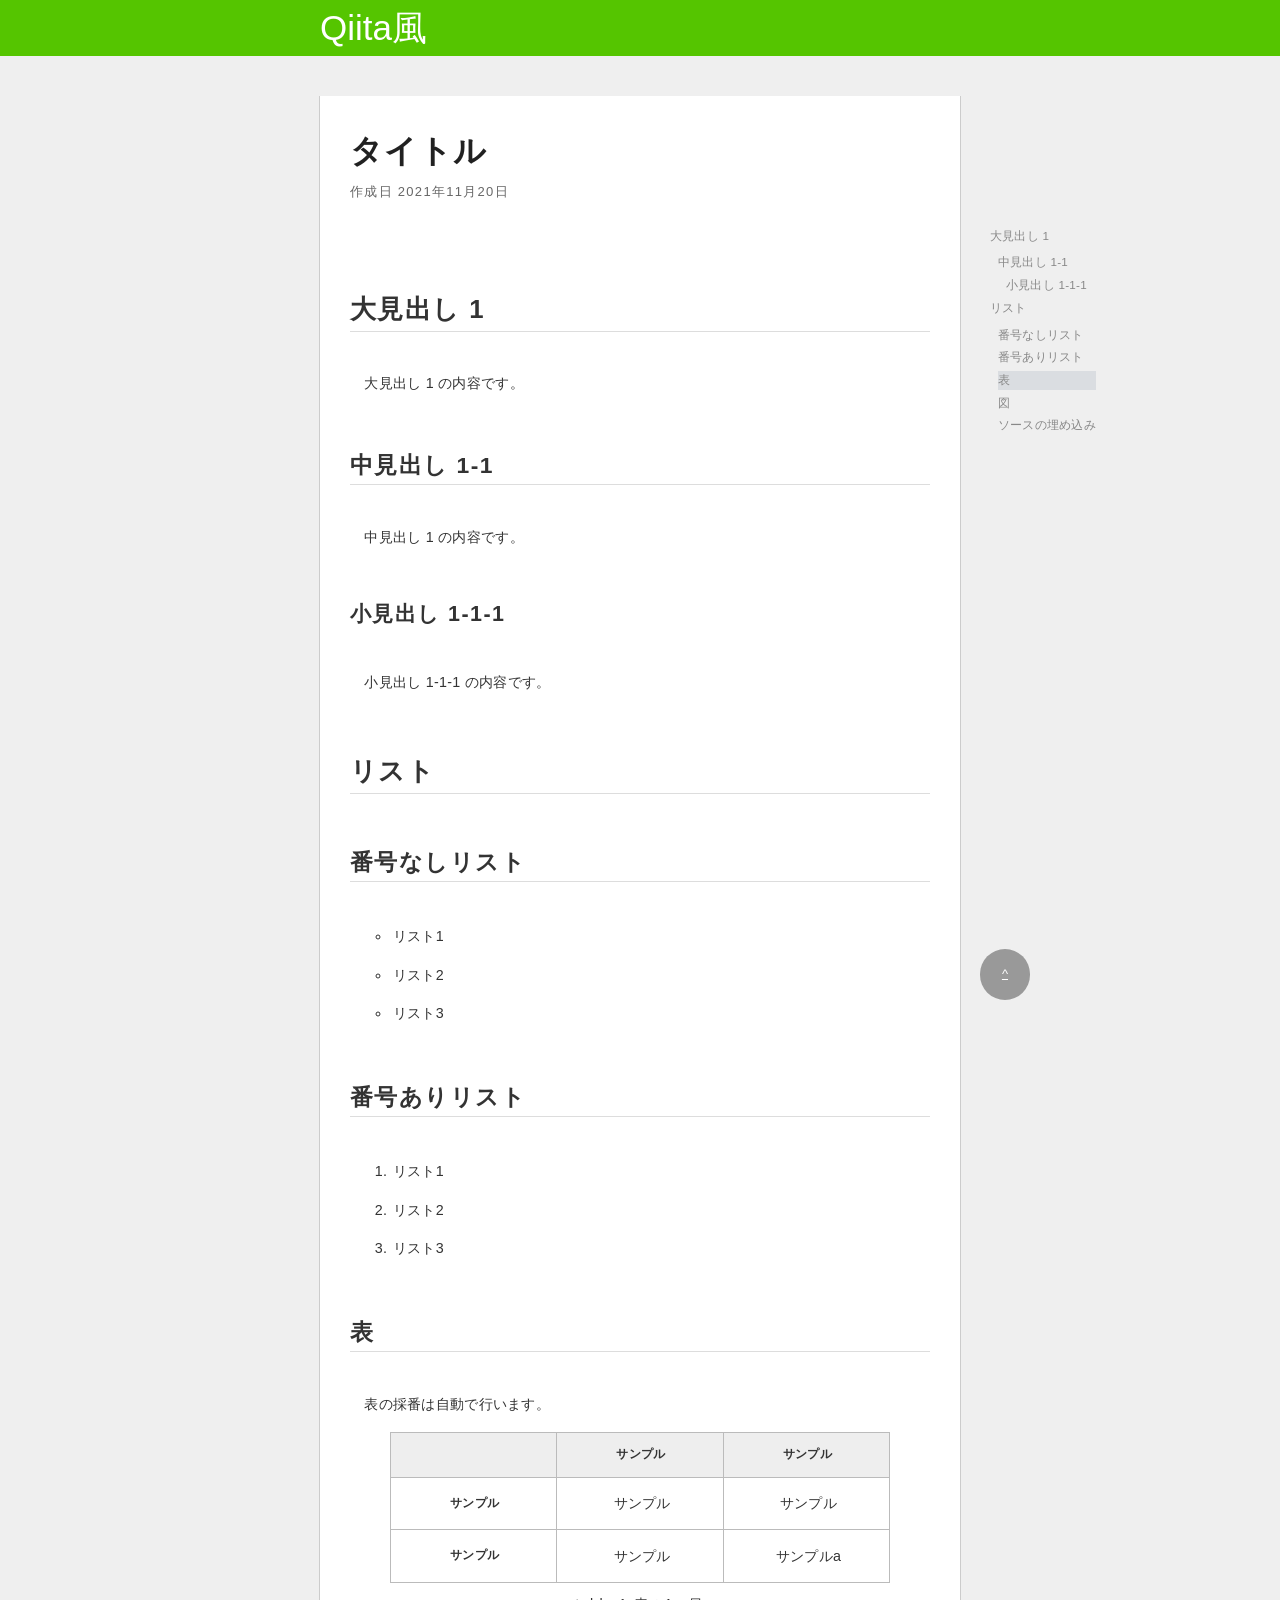
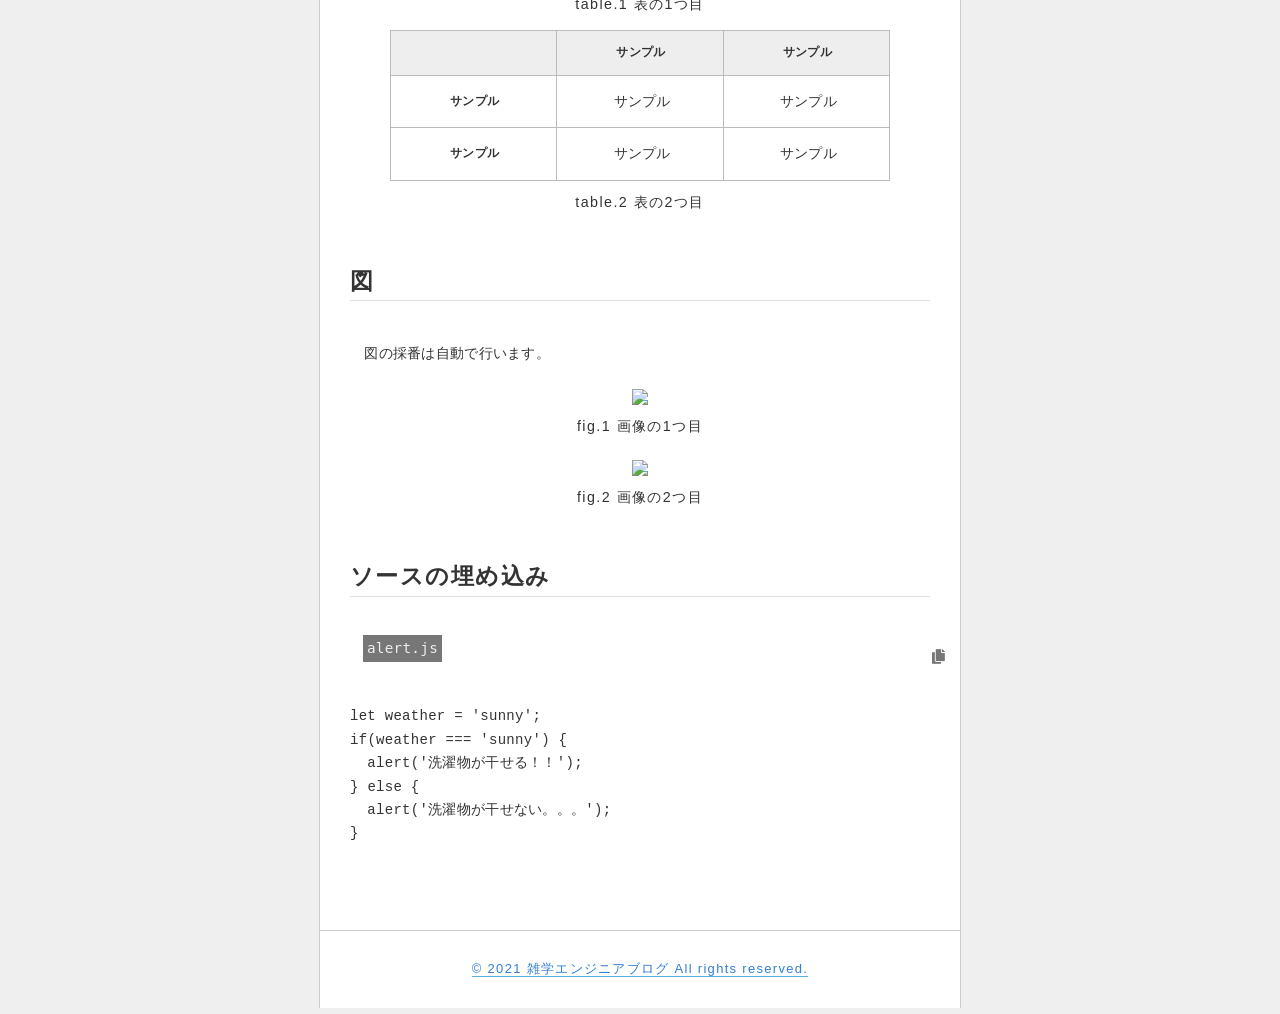
==== index.html @ b84d5089 "1" ====
<!DOCTYPE html>
<html>
  <head>
    <meta charset="UTF-8" />
    <meta http-equiv="X-UA-Compatible" content="IE=edge" />
    <meta name="viewport" content="width=device-width, initial-scale=1.0, maximum-scale=1.0, minimum-scale=1.0">
    <title>Qiita風</title>
    <meta name="robots" content="INDEX,FOLLOW" />
    <link href="css/style.css" rel="stylesheet" />

    <!-- サイドメニュー関連 -->
    <script type="text/javascript" src="js/index.js"></script>
    <!-- コード埋め込み -->
    <script src="https://cdn.rawgit.com/google/code-prettify/master/loader/run_prettify.js?skin=desert"></script>
    <!-- webフォント -->
    <link href="https://fonts.googleapis.com/css?family=Amatic+SC:700" rel="stylesheet" />
    <!-- Font Awesome -->
    <link rel="stylesheet" href="https://use.fontawesome.com/releases/v5.1.0/css/all.css" integrity="sha384-lKuwvrZot6UHsBSfcMvOkWwlCMgc0TaWr+30HWe3a4ltaBwTZhyTEggF5tJv8tbt" crossorigin="anonymous" />

    <style></style>
  </head>

  <body>
    <div id="header"><a href="#" id="title">Qiita風</a></div>
    <div id="out">
      <div id="head">
        <h1>タイトル</h1>
        <h2>作成日 2021年11月20日</h2>
      </div>

      <div id="main" class="entry-content">

        <h3>大見出し 1</h3>
        <p>　大見出し 1 の内容です。</p>

        <h4>中見出し 1-1</h4>
        <p>　中見出し 1 の内容です。</p>

        <h5>小見出し 1-1-1</h5>
        <p>　小見出し 1-1-1 の内容です。</p>
        
        <h3>リスト</h3>
        <h4>番号なしリスト</h4>
        <ul>
          <li>リスト1</li>
          <li>リスト2</li>
          <li>リスト3</li>
        </ul>
        <h4>番号ありリスト</h4>
        <ol>
          <li>リスト1</li>
          <li>リスト2</li>
          <li>リスト3</li>
        </ol>

        <h4>表</h4>
        <p>　表の採番は自動で行います。</p>
        <figure class="table">
          <table>
            <thead>
              <tr>
                <td></td>
                <th scope="col">サンプル</th>
                <th scope="col">サンプル</th>
              </tr>
            </thead>
            <tbody>
              <tr>
                <th>サンプル</th>
                <td>サンプル</td>
                <td>サンプル</td>
              </tr>
              <tr>
                <th>サンプル</th>
                <td>サンプル</td>
                <td>サンプルa</td>
              </tr>
            </tbody>
          </table>
          <figcaption class="table-cap">表の1つ目</figcaption>
        </figure>

        <figure class="table">
          <table>
            <thead>
              <tr>
                <td></td>
                <th scope="col">サンプル</th>
                <th scope="col">サンプル</th>
              </tr>
            </thead>
            <tbody>
              <tr>
                <th>サンプル</th>
                <td>サンプル</td>
                <td>サンプル</td>
              </tr>
              <tr>
                <th>サンプル</th>
                <td>サンプル</td>
                <td>サンプル</td>
              </tr>
            </tbody>
          </table>
          <figcaption class="table-cap">表の2つ目</figcaption>
        </figure>

        <h4>図</h4>
        <p>　図の採番は自動で行います。</p>
        <figure class="fig">
          <a href="https://zatsugaku-engineer.com/wp-content/uploads/2021/11/Like-Qiita1.png"><img src="https://zatsugaku-engineer.com/wp-content/uploads/2021/11/Like-Qiita1.png" width="50%" /></a>
          <figcaption class="fig-cap">画像の1つ目</figcaption>
        </figure>
        <figure class="fig">
          <a href="https://zatsugaku-engineer.com/wp-content/uploads/2021/11/Like-Qiit2.png"><img src="https://zatsugaku-engineer.com/wp-content/uploads/2021/11/Like-Qiit2.png" width="50%" /></a>
          <figcaption class="fig-cap">画像の2つ目</figcaption>
        </figure>

        <h4>ソースの埋め込み</h4>
        <pre class="prettyprint lang-js">
            <div class="sorcefile">alert.js</div>
            <i class="fas fa-copy"></i>
          <code>
let weather = 'sunny';
if(weather === 'sunny') {
  alert('洗濯物が干せる！！');
} else {
  alert('洗濯物が干せない。。。');
}
          </code>
        </pre>
      </div>
      <!-- main -->

      <div id="footer">
        <a href="https://zatsugaku-engineer.com/">© 2021 雑学エンジニアブログ All rights reserved.</a>
      </div>
      <!-- footer -->
    </div>
    <!-- out -->

    <div id="side-menu">
      <div id="sticky-navigator"></div>
    </div>
    <!-- side-menu -->

    <!-- コードのコピー用のjavascript読み込み -->
    <script type="text/javascript" src="js/CodeCopy.js"></script>
  </body>
</html>
---- css/style.css ----
/***** 変数定義*******************************************/
  :root {
    --out-width: 95%; /*メインの幅*/
    --side-menu-top: 201px; /*サイドメニューのTopの位置*/
    --main-padding: 30px; /*メイン記事の内側の空白の幅*/
  }

  @media screen and (min-width:960px) {
    /*　画面サイズが960pxからはここを読み込む　*/
    :root {
      --out-width: 50%; /*メインの幅*/
      --side-menu-top: 201px; /*サイドメニューのTopの位置*/
      --main-padding: 30px; /*メイン記事の内側の空白の幅*/
   }
  }

  /***** default styles*******************************************/
  
  body {
    font-size: 13px;
    *font-size: small;
    /* IE7 */
    *font: x-small;
    /* IE6 */
  }
  
  * {
    line-height: 1.6;
    font-size: 100%;
  }
  
  /***** text styles*******************************************/
  
  html {
    padding: 0;
    margin: 0;
  }
  
  body {
    text-align: center;
    color: #333333;
    margin: 0 auto;
    background-color: #efefef;
    padding: 0;
    font-family: "Hiragino Kaku Gothic Pro", "ヒラギノ角ゴ Pro W3", "メイリオ", Meiryo, "ＭＳ Ｐゴシック", sans-serif;
  }
  
  p {
    line-height: 1.9;
    text-align: justify;
    text-justify: distribute;
  }
  
  p,
  ul,
  ol,
  dl,
  table,
  pre {
    font-size: 100%;
    letter-spacing: 0.02em;
  }
  
  img {
    border: 0;
    vertical-align: bottom;
  }
  
  /***** Link styles*******************************************/
  
  #out a {
    text-decoration: none;
  }
  
  #out a:link {
    color: #337ed2;
    border-bottom: 1px solid #56aee1;
  }
  
  #out a:visited {
    color: #56aee1;
    border-bottom: 1px solid #56aee1;
  }
  
  #out a:hover {
    color: #337ed2;
    border-bottom: 1px solid #337ed2;
  }
  
  /***** layout styles*******************************************/

  #out {
    margin: 0 auto 10px auto;
    text-align: left;
    width: var(--out-width);
    border-right: 1px solid #cccccc;
    border-left: 1px solid #cccccc;
    background-color: #ffffff;
  }
  
  #head {
    letter-spacing: 0.1em;
    text-align: left;
    margin: 40px auto 20px auto;
    padding: var(--main-padding);
  }
  
  #menu {
    text-align: right;
    font-size: 87%;
    color: #cccccc;
  }
  
  h1 {
    color: rgba(0,0,0,0.87);
    font-size: 32px;
    font-weight: bold;
    margin: 0 0 5px 0;
    padding: 0;
  }
  
  h2 {
    font-size: 100%;
    font-weight: normal;
    margin: 0;
    padding: 0;
    color: rgba(0,0,0,0.6);
  }
  
  h3 {
    color: #333333;
    font-size: 1.8em;
    border-bottom: 1px solid #ddd;
    padding-bottom: 0.1em;
    font-weight: bold;
    line-height: 1.5;
    font-feature-settings: "palt";
    margin-top: 2.2em;
    margin-bottom: 2.4rem;
    cursor: pointer;
  }
  
  h4 {
    color: #333333;
    font-size: 1.6em;
    border-bottom: 1px solid #ddd;
    padding-bottom: 0.1em;
    font-weight: bold;
    line-height: 1.5;
    font-feature-settings: "palt";
    margin-top: 2.2em;
    margin-bottom: 2.4rem;
    cursor: pointer;
  }

  h5 {
    color: #333333;
    font-size: 1.5em;
    font-weight: bold;
    line-height: 1.5;
    font-feature-settings: "palt";
    margin-top: 2.2em;
    margin-bottom: 2.4rem;
    cursor: pointer;
  }
  
  #main {
    letter-spacing: 0.1em;
    font-size: 110%;
    margin: var(--main-padding);
    line-height: 1.9;
  }
  
  #main ul {
    margin: 0 5px 5px 0;
    padding: 0px 0px 0px 20px;
    list-style: circle;
  }
  
  #main ol {
    margin: 0 5px 5px 0;
    padding: 0px 0px 0px 20px;
  }
  
  #main li {
    margin: 0.5em 0 0.5em 1.5em;
    letter-spacing: 0.02em;
    padding: 0.3em 0 0.3em 0.1em;
  }
  
  #footer {
    margin: 3em 0 0 0;
    padding: 2em 0;
    border-top: 1px solid #cccccc;
    line-height: 1.9;
    text-align: center;
    letter-spacing: 0.1em;
  }
  
  .copyright {
    font-size: 75%;
    margin: 0 15px 0 0;
    padding: 5px 0 10px 0;
    text-align: right;
    color: #888888;
    letter-spacing: 0.1em;
  }
  
  .copyright a:link,
  a:visited,
  a:hover {
    color: #888888;
    border-bottom: none;
    text-decoration: none;
  }
  
  /* 表 */
  table {
    border-collapse: collapse;
    margin: 0 auto;
    padding: 0;
    width: 100%;
    table-layout: fixed;
  }
  
  table tr {
    background-color: #fff;
    border: 1px solid #bbb;
    padding: 0.35em;
  }
  
  table th,
  table td {
    padding: 1em 10px 1em 1em;
    border-right: 1px solid #bbb;
    text-align: center;
  }
  
  table th {
    font-size: 0.85em;
  }
  
  table thead tr {
    background-color: #eee;
  }
  
  /* 表と図の自動採番 */
  figure.fig {
    counter-increment: fig-no;
    width: auto;
    text-align: center;
  }
  
  figure.table {
    counter-increment: table-no;
    width: auto;
  }
  
  figcaption {
    margin-top: 10px;
    text-align: center;
  }
  
  figcaption.fig-cap::before {
    content: "fig." counter(fig-no) " ";
  }
  
  figcaption.table-cap::before {
    content: "table." counter(table-no) " ";
  }
  
  /* コード埋め込み */
  pre {
    width: 100%;
    margin: 1em calc(-1 * var(--main-padding));
    padding: 0 var(--main-padding);
    position: relative;
    font-family: Menlo, Consolas, "DejaVu Sans Mono", monospace;
    overflow-x:auto; /*目次がオーバーフローした場合、スクロールバーを出す*/
  }
  
  code {
    font-size: 14px;
    line-height: 1.4;
    width: 100%;
  }
  
  .sorcefile {
    position: absolute;
    top: 0;
    left: 3em;
    color: #eee;
    display: inline-block;
    background-color: #777;
    padding: 2px 4px;
  }
  
  i {
    cursor: pointer;
    position: absolute;
    top: 1em;
    right: 1em;
  }
  
  i::after {
    content: attr(data-content);
    color: #fff;
  }
  
  /* サイドメニュー関連 */
  #side-menu {
    text-align: left;
    position: fixed;
    top: var(--side-menu-top);  /*縦位置の指定、高さを調整できるように変数で指定している。*/
    left: calc(100vw / 2 + var(--out-width) / 2 + 20px);  /*横位置の指定、メイン記事の幅の変更に追従。*/
  }

  #side-menu a:link,
  #side-menu a:visited {
    color: #888;
    text-decoration: none;
  }
  #side-menu a:hover {
    text-decoration: underline;
    opacity: 0.8;
    transition: background-color 0.2s ease-in-out, border-color 0.2s ease-in-out, color 0.2s ease-in-out, opacity 0.2s ease-in-out;
  }
  #side-menu a:active {
    color: #999;
    border: none;
  }
  
  #sticky-navigator {
    line-height: 1.6;
    color: #555;
    font-size: 0.9em;
    margin-bottom: 48px;
    padding: 10px;
    height: calc(100vh - var(--side-menu-top) - 150px); /*目次の高さ*/
    overflow-y:auto; /*目次がオーバーフローした場合、スクロールバーを出す*/
  }
  #sticky-navigator ul {
    padding: 0px;
  }
  #sticky-navigator ul li:first-child {
    border-top: none;
    padding-top: 8px;
  }
  #sticky-navigator ul li {
    list-style: none;
    line-height: 1.4;
  }
  #sticky-navigator ul li.nav-h3 {
    padding-top: 4px;
    padding-bottom: 4px;
  }
  #sticky-navigator ul li.nav-h4 {
    margin-top: 4px;
    margin-left: 8px;
  }

  #sticky-navigator ul li.nav-h5 {
    margin-top: 4px;
    margin-left: 16px;
  }

  #sticky-navigator ul li.current {
    background-color: #dadde1;
  }
  
  /* トップに戻る関連 */
  #page-top {
    position: fixed;
    bottom: 32px;
    left: calc(100vw / 2 + var(--out-width) / 2 + 20px);
    z-index: 100;
    transition: top 0.5s, bottom 0.5s;
  }
  #page-top a {
    background: #999;
    color: #fff;
    width: 50px;
    padding: 15px 0;
    text-align: center;
    display: block;
    border-radius: 25px;
  }
  #page-top.hide {
    bottom: -100px;
  }
  
  /*ヘッダー*/
  #header {
    width: 100%;
    background-color: #55c500;
  }
  
  #title {
    display: block;
    width: 100%;
    width: var(--out-width);
    margin: 0 auto 0 auto;
    text-align: left;
    color: #fff;
    font-size: 35px;
    text-decoration: none;
  }

  /* コピーボタン */
  .fa-copy {
    color:#777;
  }
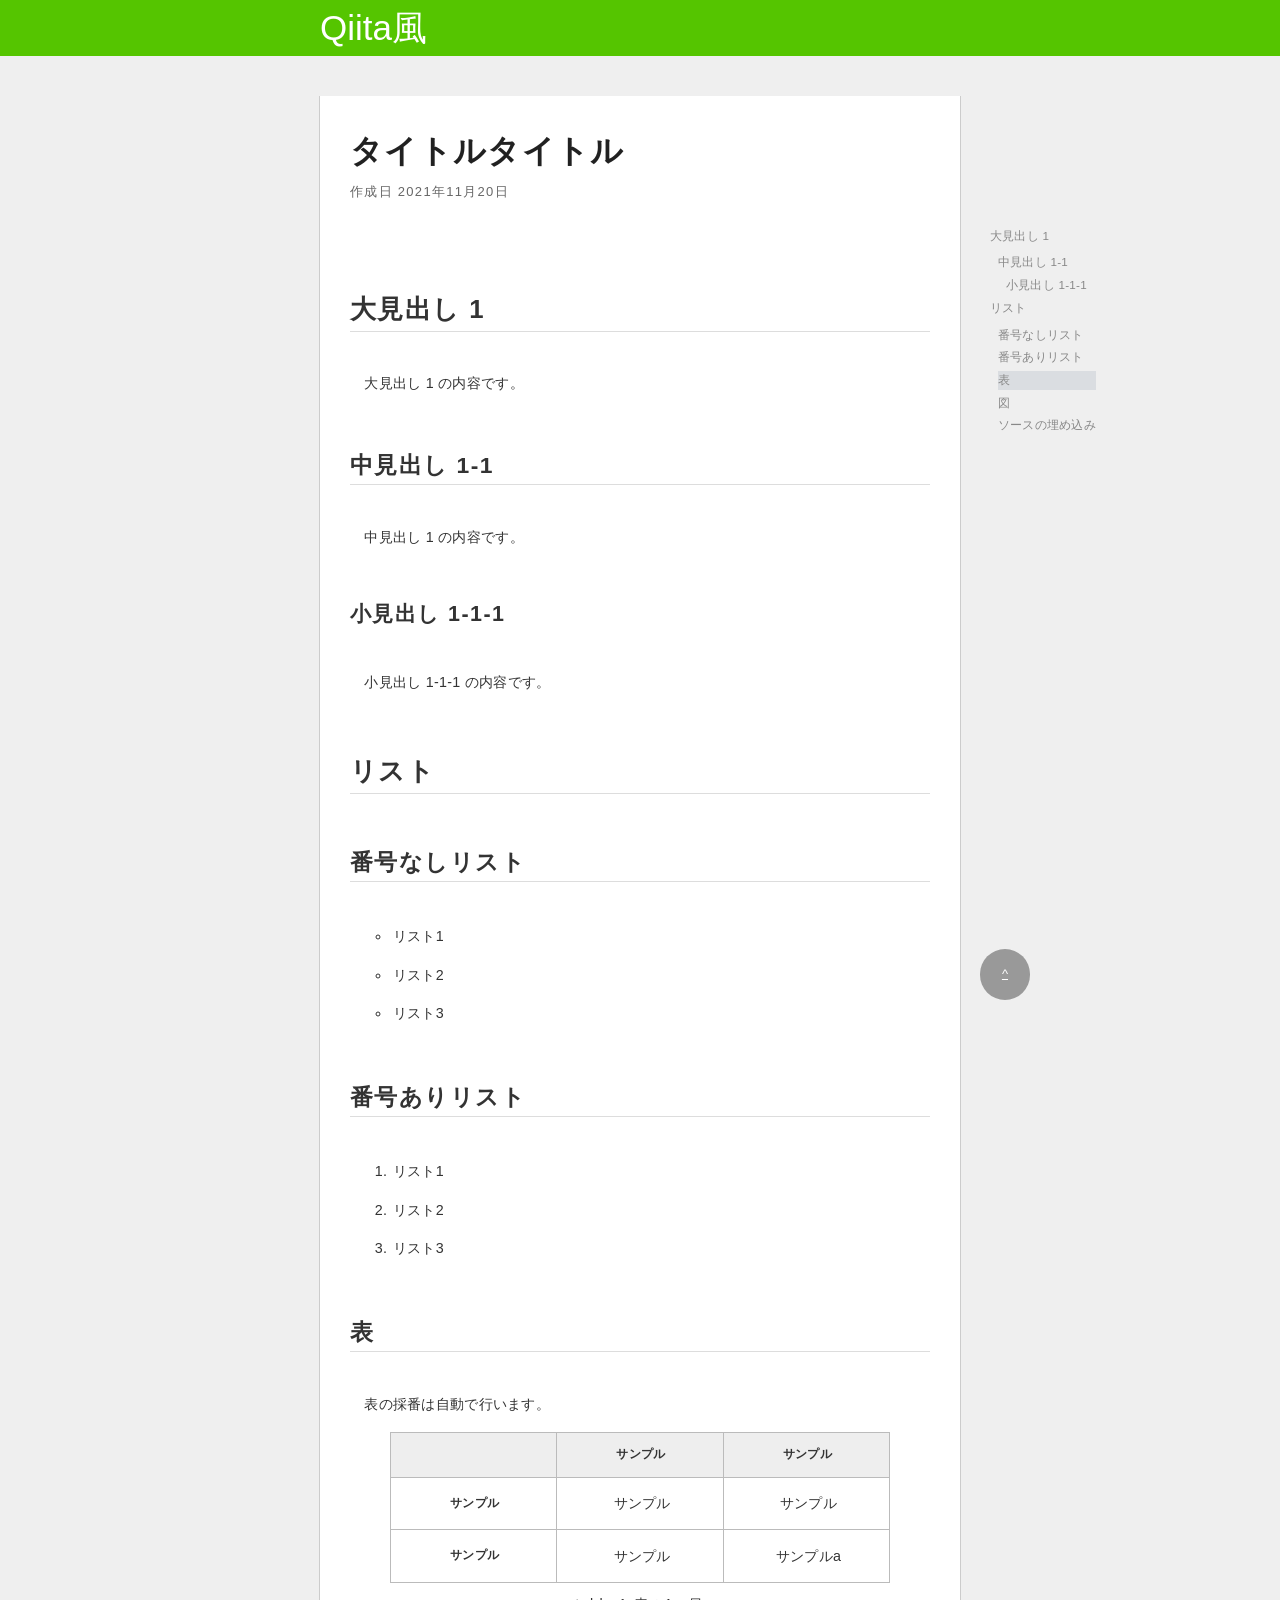
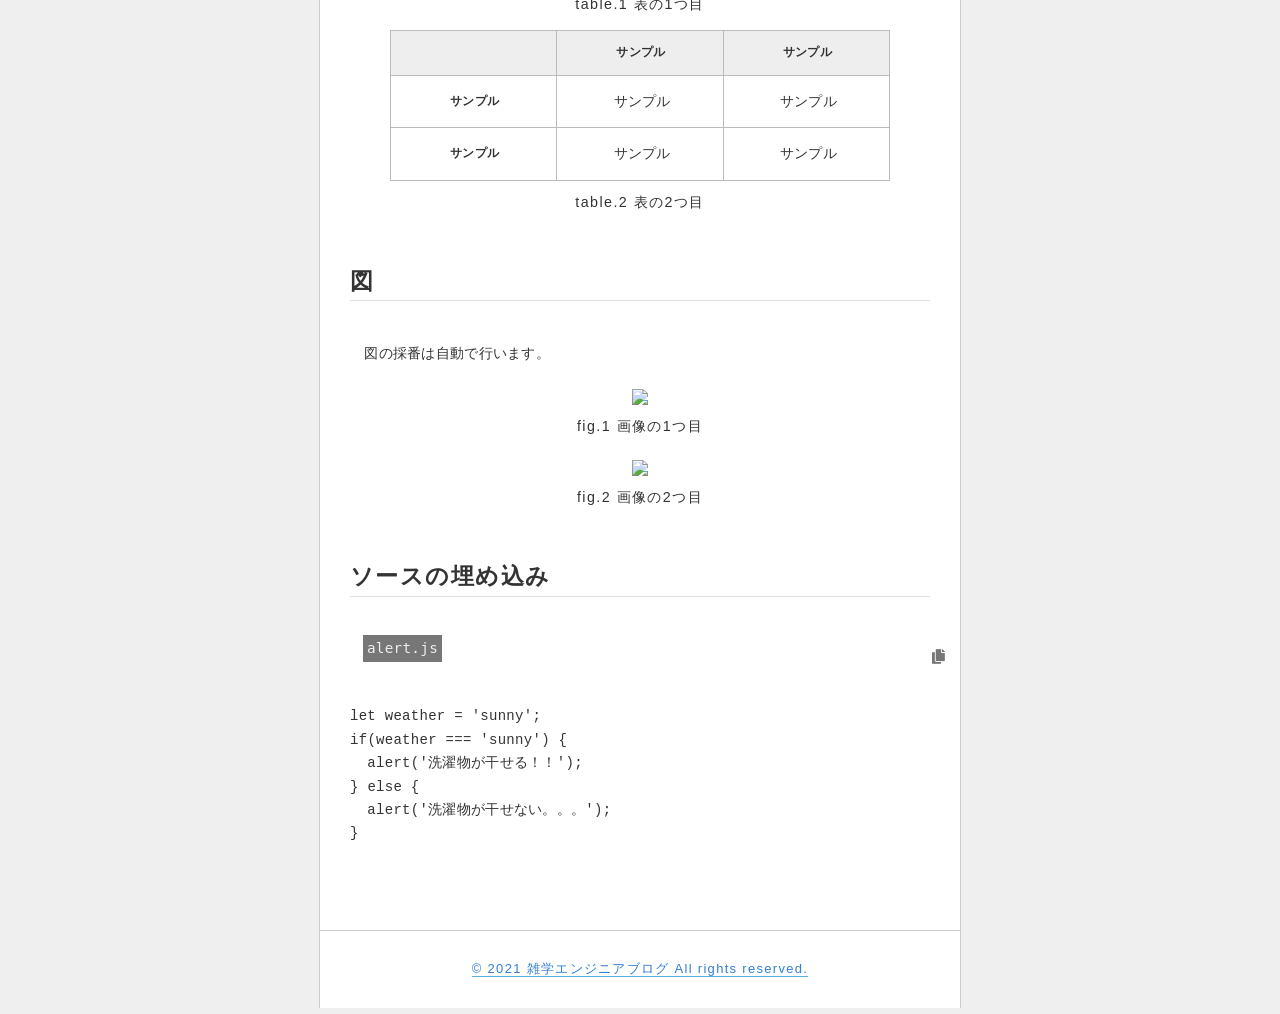
==== commit 63466e81: "2" ====
--- a/index.html
+++ b/index.html
@@ -24,7 +24,7 @@
     <div id="header"><a href="#" id="title">Qiita風</a></div>
     <div id="out">
       <div id="head">
-        <h1>タイトル</h1>
+        <h1>タイトルタイトル</h1>
         <h2>作成日 2021年11月20日</h2>
       </div>
 
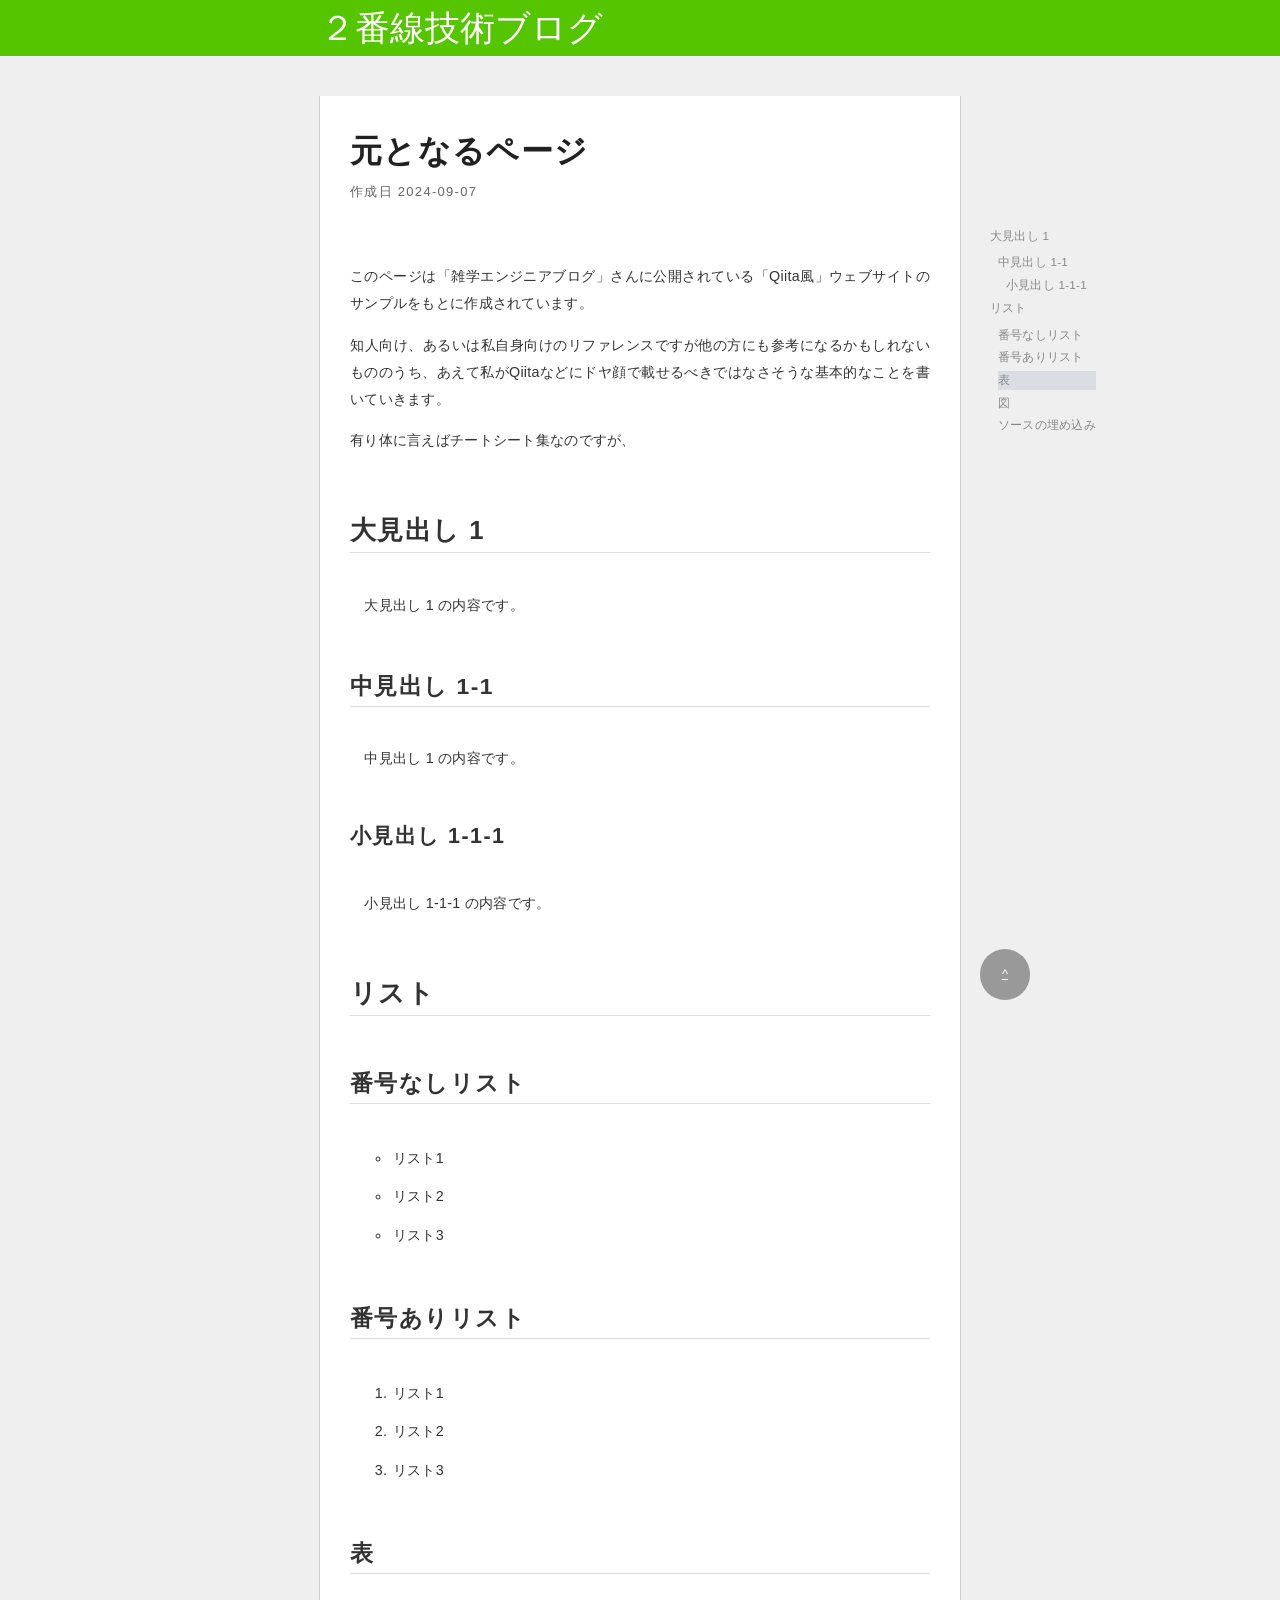
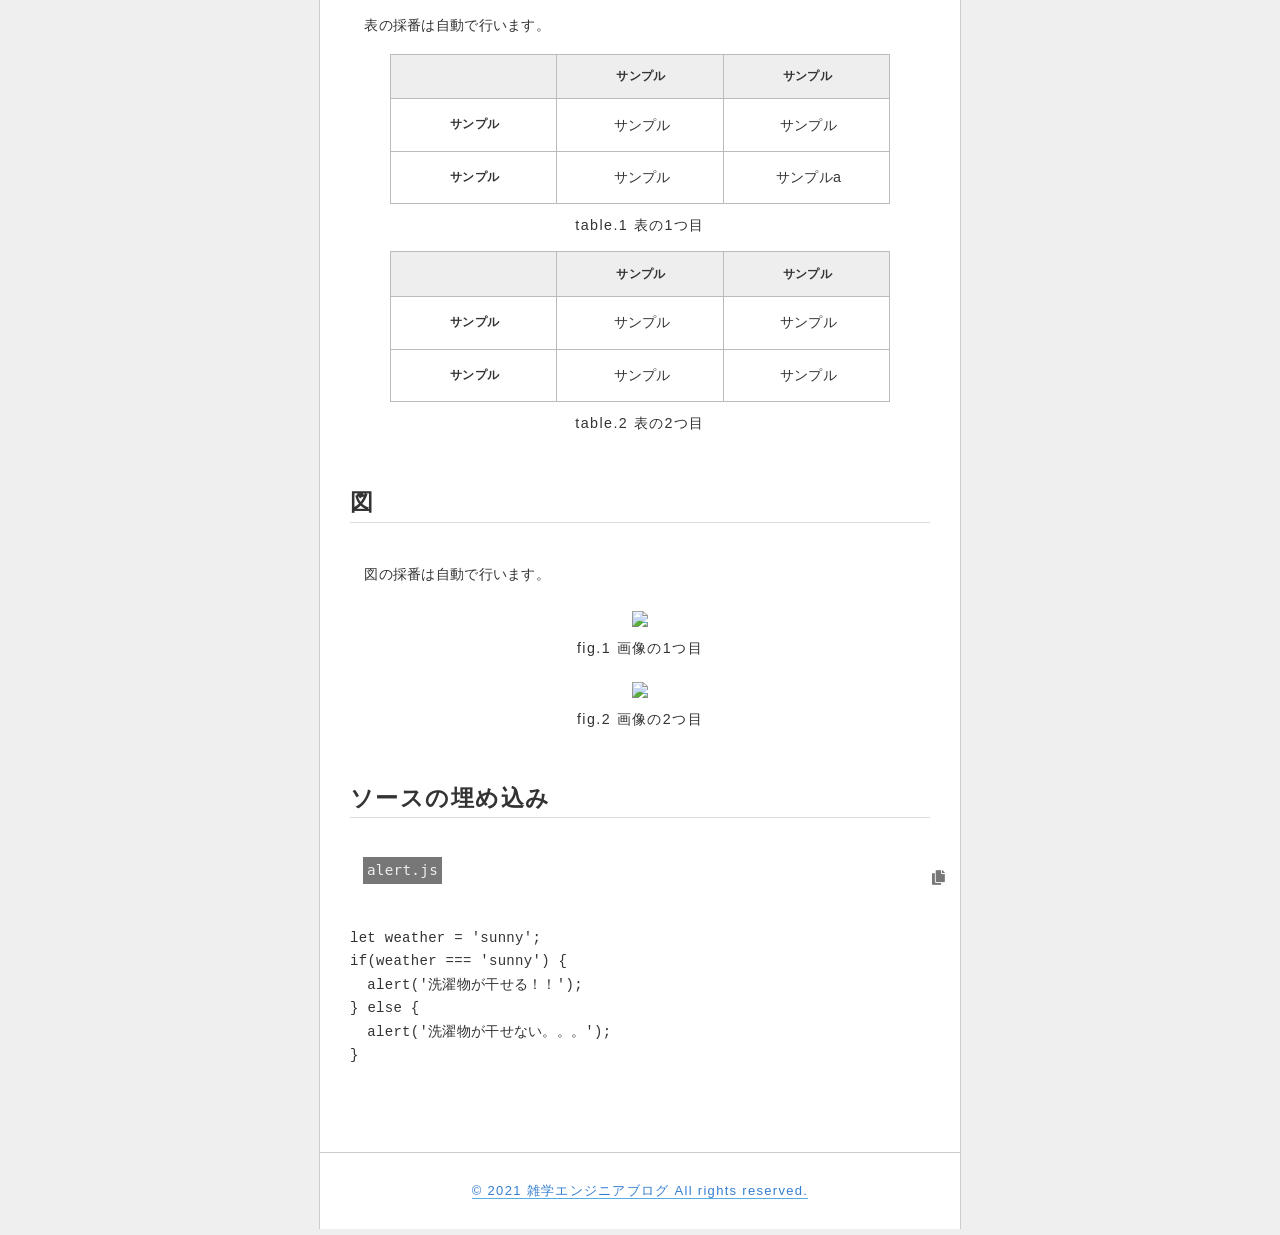
==== commit f6f97157: "1" ====
--- a/index.html
+++ b/index.html
@@ -4,7 +4,7 @@
     <meta charset="UTF-8" />
     <meta http-equiv="X-UA-Compatible" content="IE=edge" />
     <meta name="viewport" content="width=device-width, initial-scale=1.0, maximum-scale=1.0, minimum-scale=1.0">
-    <title>Qiita風</title>
+    <title>２番線技術ブログ</title>
     <meta name="robots" content="INDEX,FOLLOW" />
     <link href="css/style.css" rel="stylesheet" />
 
@@ -21,15 +21,17 @@
   </head>
 
   <body>
-    <div id="header"><a href="#" id="title">Qiita風</a></div>
+    <div id="header"><a href="#" id="title">２番線技術ブログ</a></div>
     <div id="out">
       <div id="head">
-        <h1>タイトルタイトル</h1>
-        <h2>作成日 2021年11月20日</h2>
+        <h1>元となるページ</h1>
+        <h2>作成日 2024-09-07</h2>
       </div>
 
       <div id="main" class="entry-content">
-
+        <p>このページは「雑学エンジニアブログ」さんに公開されている「Qiita風」ウェブサイトのサンプルをもとに作成されています。</p>
+        <p>知人向け、あるいは私自身向けのリファレンスですが他の方にも参考になるかもしれないもののうち、あえて私がQiitaなどにドヤ顔で載せるべきではなさそうな基本的なことを書いていきます。</p>
+        <p>有り体に言えばチートシート集なのですが、</p>
         <h3>大見出し 1</h3>
         <p>　大見出し 1 の内容です。</p>
 
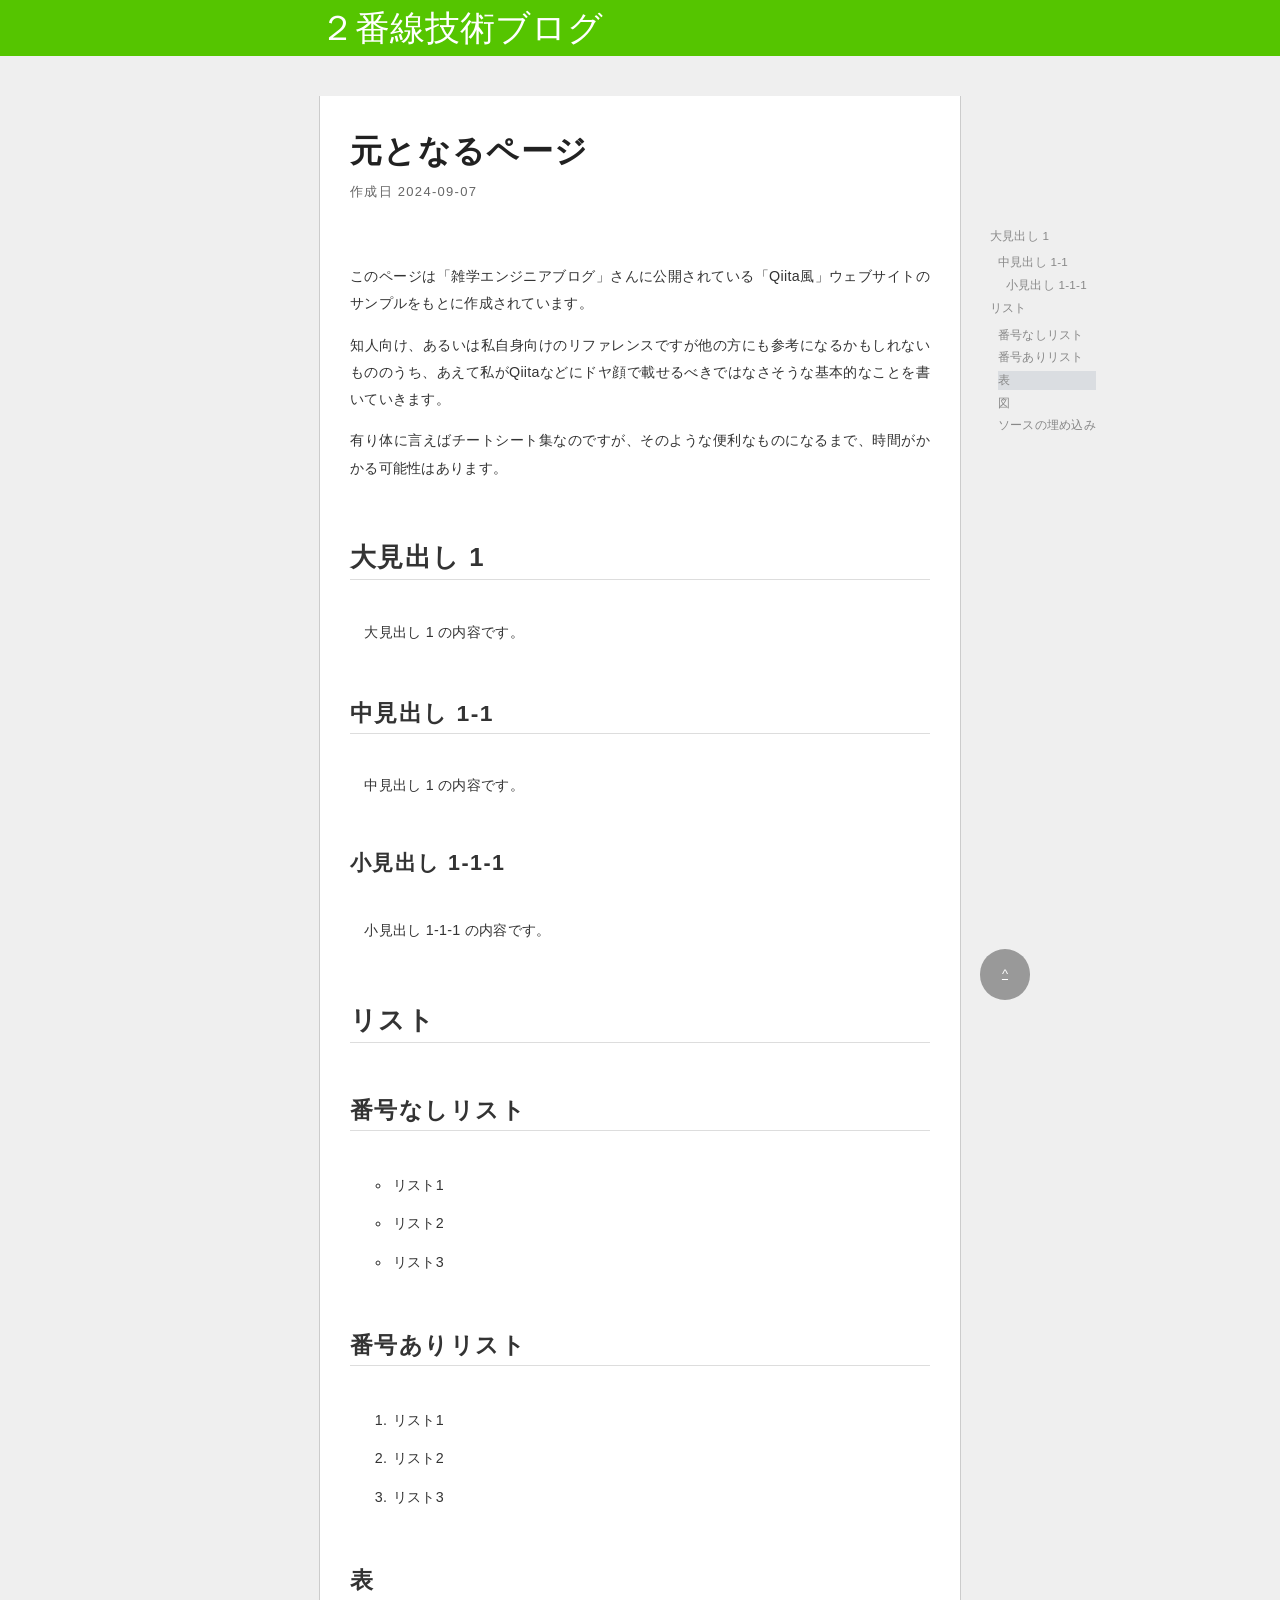
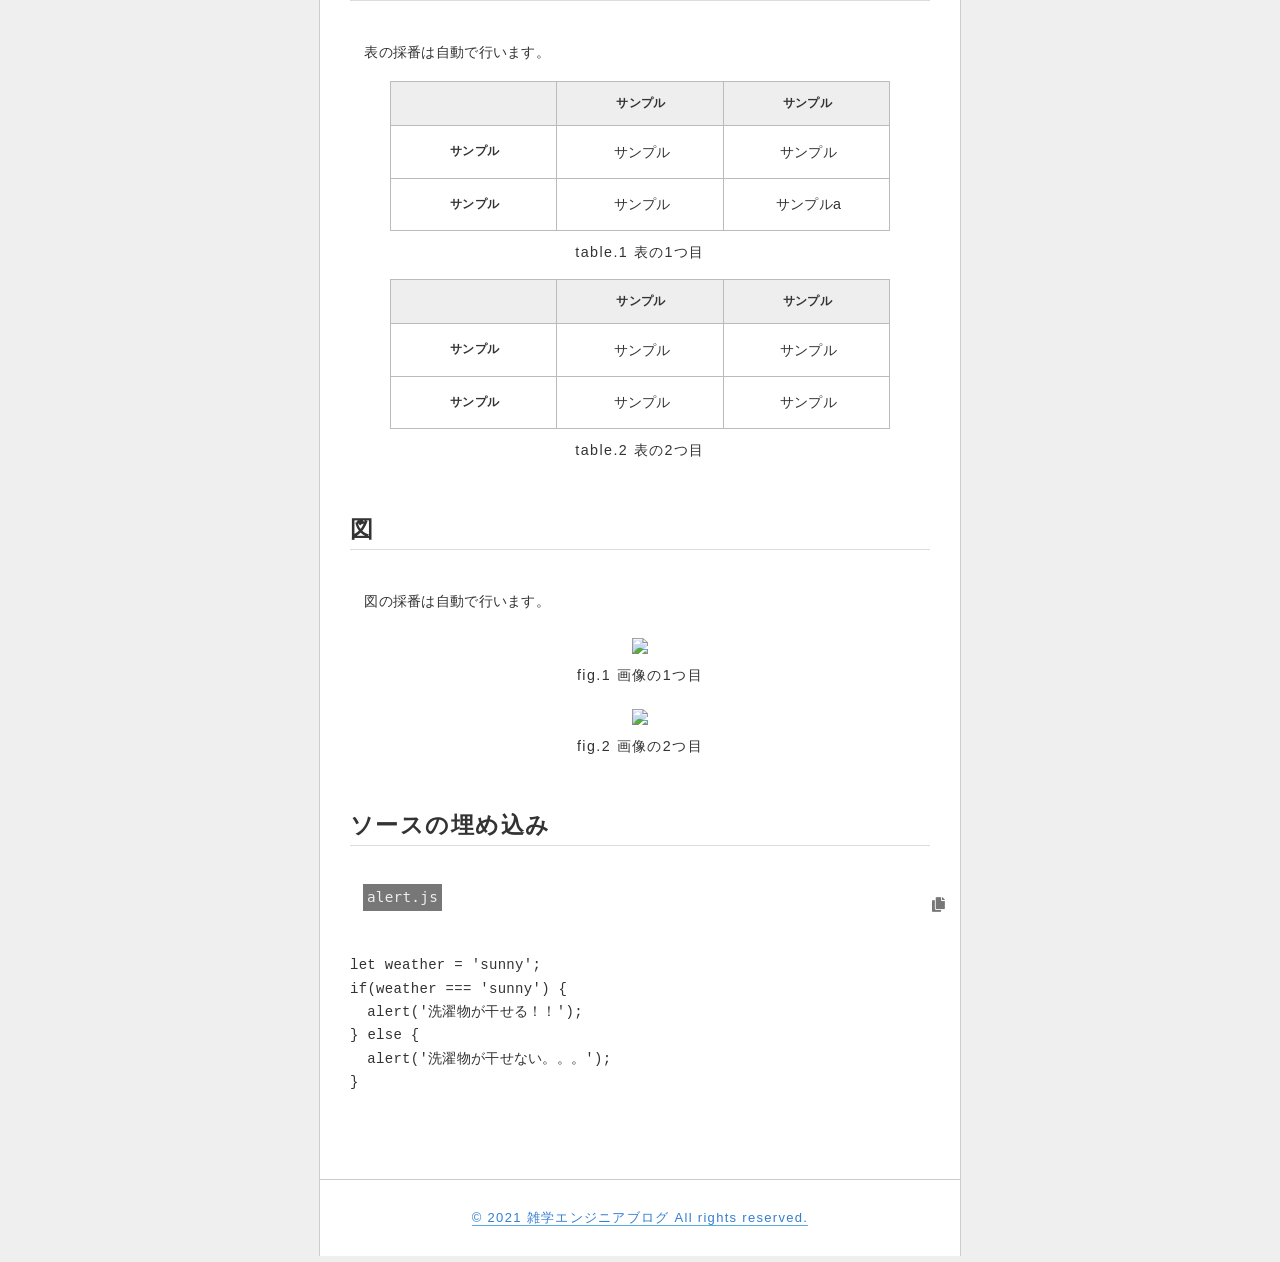
==== commit f735cfa3: "1" ====
--- a/index.html
+++ b/index.html
@@ -31,7 +31,7 @@
       <div id="main" class="entry-content">
         <p>このページは「雑学エンジニアブログ」さんに公開されている「Qiita風」ウェブサイトのサンプルをもとに作成されています。</p>
         <p>知人向け、あるいは私自身向けのリファレンスですが他の方にも参考になるかもしれないもののうち、あえて私がQiitaなどにドヤ顔で載せるべきではなさそうな基本的なことを書いていきます。</p>
-        <p>有り体に言えばチートシート集なのですが、</p>
+        <p>有り体に言えばチートシート集なのですが、そのような便利なものになるまで、時間がかかる可能性はあります。</p>
         <h3>大見出し 1</h3>
         <p>　大見出し 1 の内容です。</p>
 
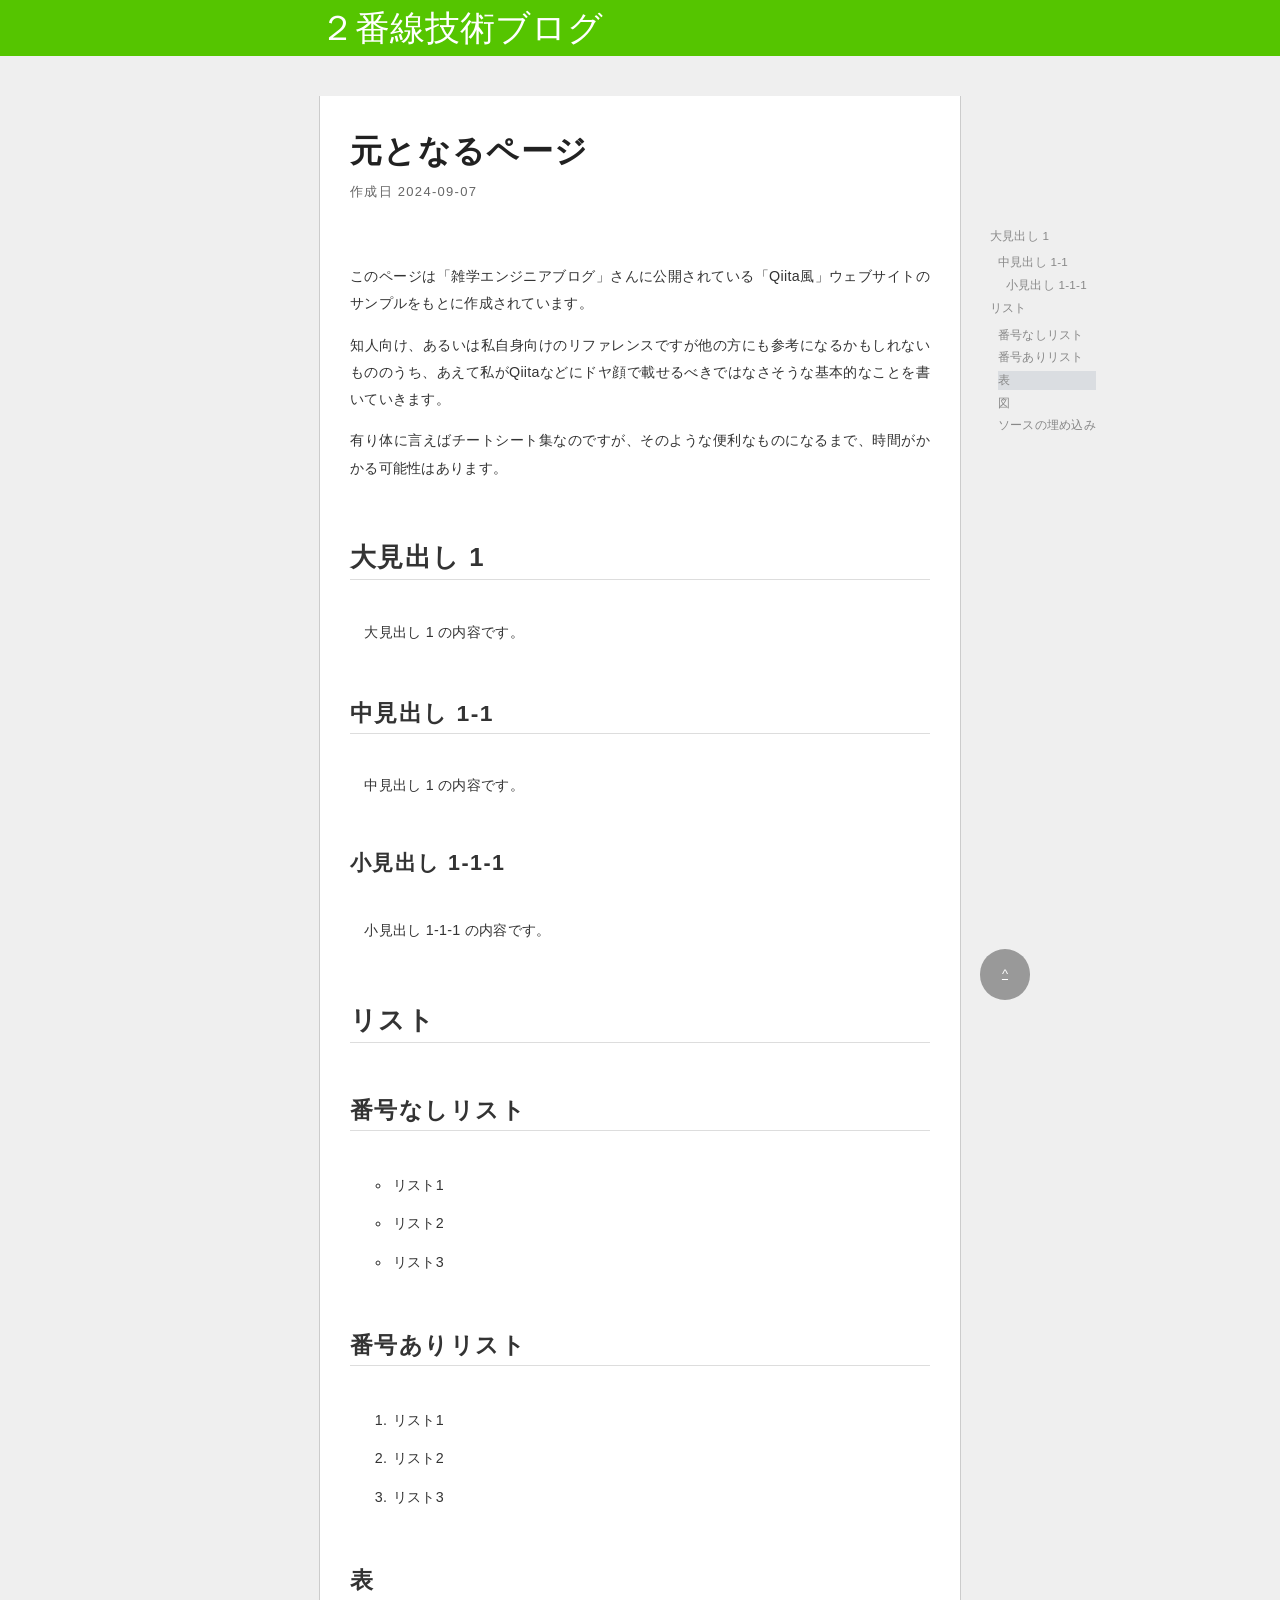
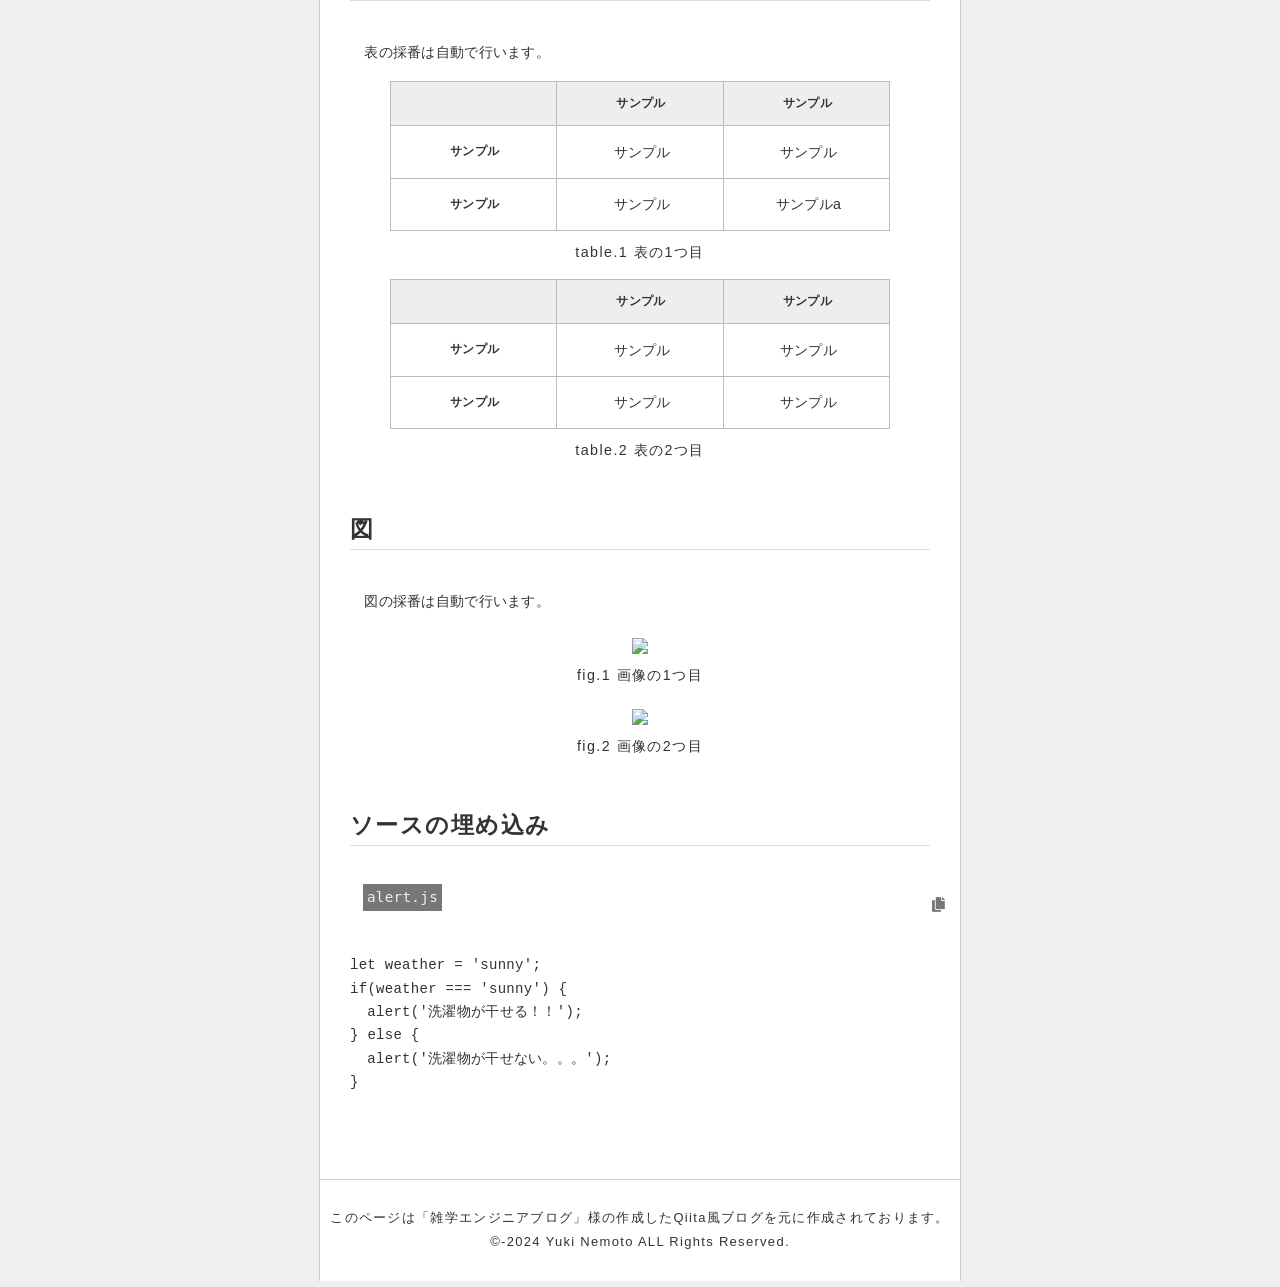
==== commit 5822259e: "2" ====
--- a/index.html
+++ b/index.html
@@ -135,7 +135,8 @@
       <!-- main -->
 
       <div id="footer">
-        <a href="https://zatsugaku-engineer.com/">© 2021 雑学エンジニアブログ All rights reserved.</a>
+        このページは「雑学エンジニアブログ」様の作成したQiita風ブログを元に作成されております。<br>
+        ©︎-2024 Yuki Nemoto ALL Rights Reserved.
       </div>
       <!-- footer -->
     </div>
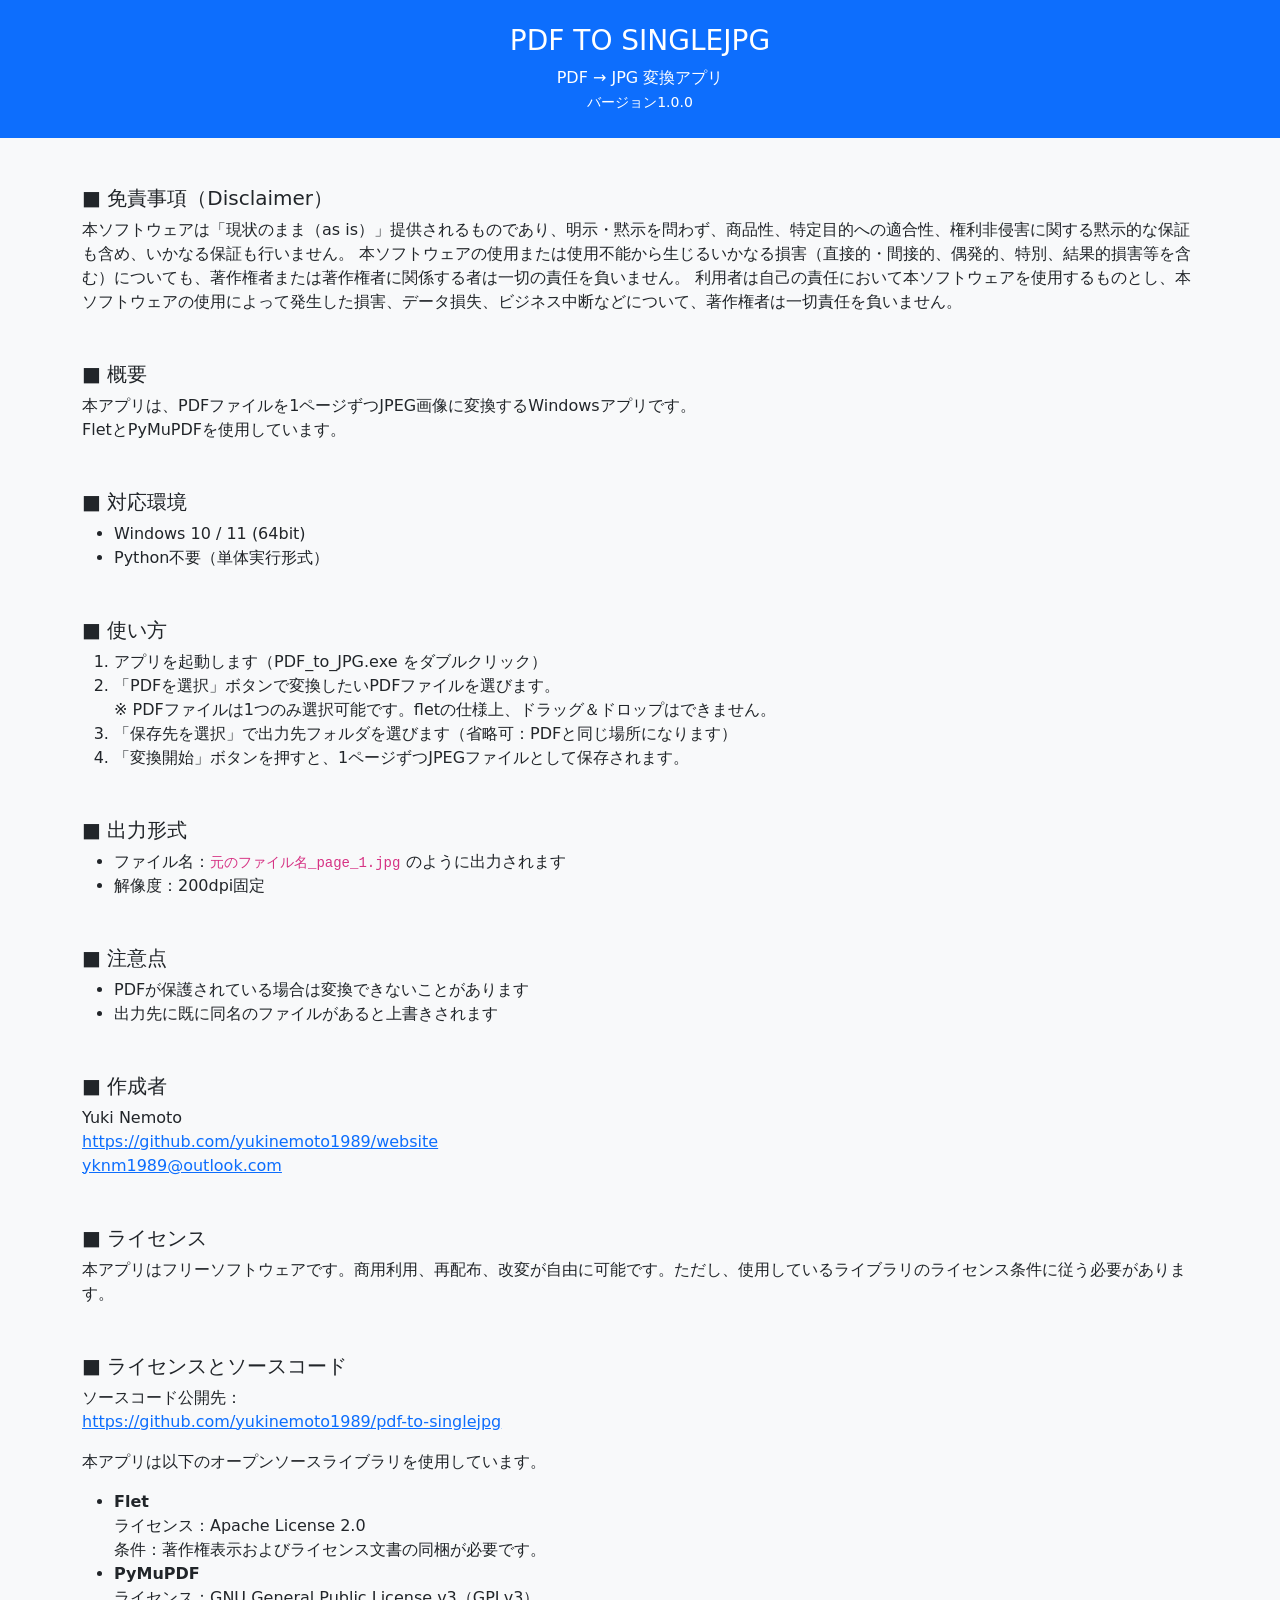
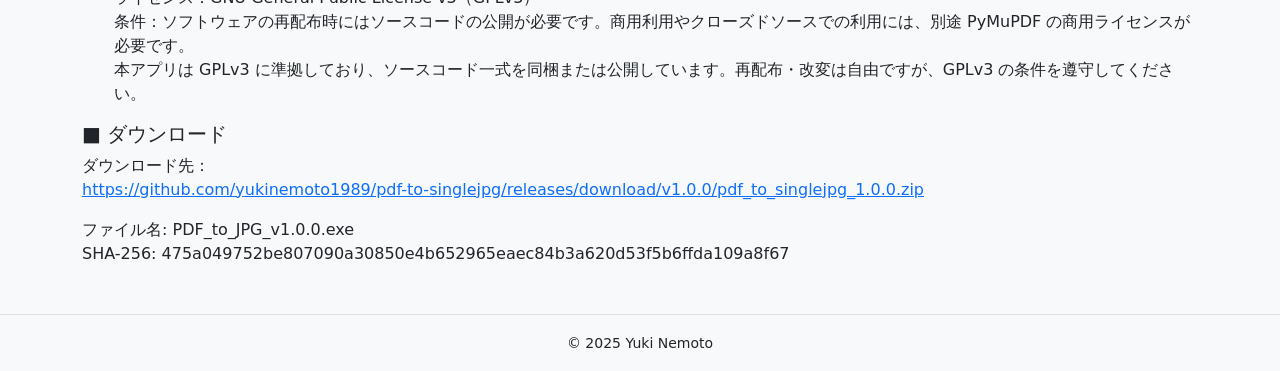
==== commit b89f2e69: "Create index.html" ====
--- a/index.html
+++ b/index.html
@@ -1,153 +1,126 @@
-<!DOCTYPE html>
-<html>
-  <head>
-    <meta charset="UTF-8" />
-    <meta http-equiv="X-UA-Compatible" content="IE=edge" />
-    <meta name="viewport" content="width=device-width, initial-scale=1.0, maximum-scale=1.0, minimum-scale=1.0">
-    <title>２番線技術ブログ</title>
-    <meta name="robots" content="INDEX,FOLLOW" />
-    <link href="css/style.css" rel="stylesheet" />
-
-    <!-- サイドメニュー関連 -->
-    <script type="text/javascript" src="js/index.js"></script>
-    <!-- コード埋め込み -->
-    <script src="https://cdn.rawgit.com/google/code-prettify/master/loader/run_prettify.js?skin=desert"></script>
-    <!-- webフォント -->
-    <link href="https://fonts.googleapis.com/css?family=Amatic+SC:700" rel="stylesheet" />
-    <!-- Font Awesome -->
-    <link rel="stylesheet" href="https://use.fontawesome.com/releases/v5.1.0/css/all.css" integrity="sha384-lKuwvrZot6UHsBSfcMvOkWwlCMgc0TaWr+30HWe3a4ltaBwTZhyTEggF5tJv8tbt" crossorigin="anonymous" />
-
-    <style></style>
-  </head>
-
-  <body>
-    <div id="header"><a href="#" id="title">２番線技術ブログ</a></div>
-    <div id="out">
-      <div id="head">
-        <h1>元となるページ</h1>
-        <h2>作成日 2024-09-07</h2>
-      </div>
-
-      <div id="main" class="entry-content">
-        <p>このページは「雑学エンジニアブログ」さんに公開されている「Qiita風」ウェブサイトのサンプルをもとに作成されています。</p>
-        <p>知人向け、あるいは私自身向けのリファレンスですが他の方にも参考になるかもしれないもののうち、あえて私がQiitaなどにドヤ顔で載せるべきではなさそうな基本的なことを書いていきます。</p>
-        <p>有り体に言えばチートシート集なのですが、そのような便利なものになるまで、時間がかかる可能性はあります。</p>
-        <h3>大見出し 1</h3>
-        <p>　大見出し 1 の内容です。</p>
-
-        <h4>中見出し 1-1</h4>
-        <p>　中見出し 1 の内容です。</p>
-
-        <h5>小見出し 1-1-1</h5>
-        <p>　小見出し 1-1-1 の内容です。</p>
-        
-        <h3>リスト</h3>
-        <h4>番号なしリスト</h4>
-        <ul>
-          <li>リスト1</li>
-          <li>リスト2</li>
-          <li>リスト3</li>
-        </ul>
-        <h4>番号ありリスト</h4>
-        <ol>
-          <li>リスト1</li>
-          <li>リスト2</li>
-          <li>リスト3</li>
-        </ol>
-
-        <h4>表</h4>
-        <p>　表の採番は自動で行います。</p>
-        <figure class="table">
-          <table>
-            <thead>
-              <tr>
-                <td></td>
-                <th scope="col">サンプル</th>
-                <th scope="col">サンプル</th>
-              </tr>
-            </thead>
-            <tbody>
-              <tr>
-                <th>サンプル</th>
-                <td>サンプル</td>
-                <td>サンプル</td>
-              </tr>
-              <tr>
-                <th>サンプル</th>
-                <td>サンプル</td>
-                <td>サンプルa</td>
-              </tr>
-            </tbody>
-          </table>
-          <figcaption class="table-cap">表の1つ目</figcaption>
-        </figure>
-
-        <figure class="table">
-          <table>
-            <thead>
-              <tr>
-                <td></td>
-                <th scope="col">サンプル</th>
-                <th scope="col">サンプル</th>
-              </tr>
-            </thead>
-            <tbody>
-              <tr>
-                <th>サンプル</th>
-                <td>サンプル</td>
-                <td>サンプル</td>
-              </tr>
-              <tr>
-                <th>サンプル</th>
-                <td>サンプル</td>
-                <td>サンプル</td>
-              </tr>
-            </tbody>
-          </table>
-          <figcaption class="table-cap">表の2つ目</figcaption>
-        </figure>
-
-        <h4>図</h4>
-        <p>　図の採番は自動で行います。</p>
-        <figure class="fig">
-          <a href="https://zatsugaku-engineer.com/wp-content/uploads/2021/11/Like-Qiita1.png"><img src="https://zatsugaku-engineer.com/wp-content/uploads/2021/11/Like-Qiita1.png" width="50%" /></a>
-          <figcaption class="fig-cap">画像の1つ目</figcaption>
-        </figure>
-        <figure class="fig">
-          <a href="https://zatsugaku-engineer.com/wp-content/uploads/2021/11/Like-Qiit2.png"><img src="https://zatsugaku-engineer.com/wp-content/uploads/2021/11/Like-Qiit2.png" width="50%" /></a>
-          <figcaption class="fig-cap">画像の2つ目</figcaption>
-        </figure>
-
-        <h4>ソースの埋め込み</h4>
-        <pre class="prettyprint lang-js">
-            <div class="sorcefile">alert.js</div>
-            <i class="fas fa-copy"></i>
-          <code>
-let weather = 'sunny';
-if(weather === 'sunny') {
-  alert('洗濯物が干せる！！');
-} else {
-  alert('洗濯物が干せない。。。');
-}
-          </code>
-        </pre>
-      </div>
-      <!-- main -->
-
-      <div id="footer">
-        このページは「雑学エンジニアブログ」様の作成したQiita風ブログを元に作成されております。<br>
-        ©︎-2024 Yuki Nemoto ALL Rights Reserved.
-      </div>
-      <!-- footer -->
-    </div>
-    <!-- out -->
-
-    <div id="side-menu">
-      <div id="sticky-navigator"></div>
-    </div>
-    <!-- side-menu -->
-
-    <!-- コードのコピー用のjavascript読み込み -->
-    <script type="text/javascript" src="js/CodeCopy.js"></script>
-  </body>
-</html>+<!DOCTYPE html>
+<html lang="ja">
+<head>
+  <meta charset="UTF-8" />
+  <meta name="viewport" content="width=device-width, initial-scale=1" />
+  <title>PDF TO SINGLEJPG - PDF → JPG 変換アプリ</title>
+  <link href="https://cdn.jsdelivr.net/npm/bootstrap@5.3.3/dist/css/bootstrap.min.css" rel="stylesheet" />
+</head>
+<body class="bg-light">
+
+  <header class="bg-primary text-white text-center py-4">
+    <h1 class="h3">PDF TO SINGLEJPG</h1>
+    <p class="mb-0">PDF → JPG 変換アプリ</p>
+    <small>バージョン1.0.0</small>
+  </header>
+
+  <main class="container my-5">
+
+    <!-- 免責事項 -->
+    <section class="mb-5">
+      <h2 class="h5">■ 免責事項（Disclaimer）</h2>
+      <p>本ソフトウェアは「現状のまま（as is）」提供されるものであり、明示・黙示を問わず、商品性、特定目的への適合性、権利非侵害に関する黙示的な保証も含め、いかなる保証も行いません。
+        本ソフトウェアの使用または使用不能から生じるいかなる損害（直接的・間接的、偶発的、特別、結果的損害等を含む）についても、著作権者または著作権者に関係する者は一切の責任を負いません。
+        利用者は自己の責任において本ソフトウェアを使用するものとし、本ソフトウェアの使用によって発生した損害、データ損失、ビジネス中断などについて、著作権者は一切責任を負いません。</p>
+    </section>
+
+    <!-- 概要 -->
+    <section class="mb-5">
+      <h2 class="h5">■ 概要</h2>
+      <p>本アプリは、PDFファイルを1ページずつJPEG画像に変換するWindowsアプリです。<br>
+      FletとPyMuPDFを使用しています。</p>
+    </section>
+
+    <!-- 対応環境 -->
+    <section class="mb-5">
+      <h2 class="h5">■ 対応環境</h2>
+      <ul>
+        <li>Windows 10 / 11 (64bit)</li>
+        <li>Python不要（単体実行形式）</li>
+      </ul>
+    </section>
+
+    <!-- 使い方 -->
+    <section class="mb-5">
+      <h2 class="h5">■ 使い方</h2>
+      <ol>
+        <li>アプリを起動します（PDF_to_JPG.exe をダブルクリック）</li>
+        <li>「PDFを選択」ボタンで変換したいPDFファイルを選びます。<br>
+            ※ PDFファイルは1つのみ選択可能です。fletの仕様上、ドラッグ＆ドロップはできません。</li>
+        </li>
+        <li>「保存先を選択」で出力先フォルダを選びます（省略可：PDFと同じ場所になります）</li>
+        <li>「変換開始」ボタンを押すと、1ページずつJPEGファイルとして保存されます。</li>
+      </ol>
+    </section>
+
+    <!-- 出力形式 -->
+    <section class="mb-5">
+      <h2 class="h5">■ 出力形式</h2>
+      <ul>
+        <li>ファイル名：<code>元のファイル名_page_1.jpg</code> のように出力されます</li>
+        <li>解像度：200dpi固定</li>
+      </ul>
+    </section>
+
+    <!-- 注意点 -->
+    <section class="mb-5">
+      <h2 class="h5">■ 注意点</h2>
+      <ul>
+        <li>PDFが保護されている場合は変換できないことがあります</li>
+        <li>出力先に既に同名のファイルがあると上書きされます</li>
+      </ul>
+    </section>
+
+    <!-- 作成者 -->
+    <section class="mb-5">
+      <h2 class="h5">■ 作成者</h2>
+      <p>Yuki Nemoto<br>
+      <a href="https://github.com/yukinemoto1989/website" target="_blank" rel="noopener noreferrer">https://github.com/yukinemoto1989/website</a><br>
+      <a href="mailto:yknm1989@outlook.com">yknm1989@outlook.com</a></p>
+    </section>
+
+    <!-- ライセンス -->
+    <section class="mb-5">
+      <h2 class="h5">■ ライセンス</h2>
+      <p>本アプリはフリーソフトウェアです。商用利用、再配布、改変が自由に可能です。ただし、使用しているライブラリのライセンス条件に従う必要があります。</p>
+    </section>
+
+    <!-- ライセンスとソースコード -->
+    <section>
+      <h2 class="h5">■ ライセンスとソースコード</h2>
+      <p>ソースコード公開先：<br>
+      <a href="https://github.com/yukinemoto1989/pdf-to-singlejpg" target="_blank" rel="noopener noreferrer">https://github.com/yukinemoto1989/pdf-to-singlejpg</a></p>
+
+      <p>本アプリは以下のオープンソースライブラリを使用しています。</p>
+
+      <ul>
+        <li><strong>Flet</strong><br>
+          ライセンス：Apache License 2.0<br>
+          条件：著作権表示およびライセンス文書の同梱が必要です。</li>
+        <li><strong>PyMuPDF</strong><br>
+          ライセンス：GNU General Public License v3（GPLv3）<br>
+          条件：ソフトウェアの再配布時にはソースコードの公開が必要です。商用利用やクローズドソースでの利用には、別途 PyMuPDF の商用ライセンスが必要です。<br>
+          本アプリは GPLv3 に準拠しており、ソースコード一式を同梱または公開しています。再配布・改変は自由ですが、GPLv3 の条件を遵守してください。</li>
+      </ul>
+    </section>
+
+
+    <!-- ダウンロード -->
+    <section>
+      <h2 class="h5">■ ダウンロード</h2>
+      <p>ダウンロード先：<br>
+      <a href="https://github.com/yukinemoto1989/pdf-to-singlejpg/releases/download/v1.0.0/pdf_to_singlejpg_1.0.0.zip" target="_blank" rel="noopener noreferrer">https://github.com/yukinemoto1989/pdf-to-singlejpg/releases/download/v1.0.0/pdf_to_singlejpg_1.0.0.zip</a></p>
+
+      <p>ファイル名: PDF_to_JPG_v1.0.0.exe <br>SHA-256: 475a049752be807090a30850e4b652965eaec84b3a620d53f5b6ffda109a8f67</p>
+    </section>
+  </main>
+
+  <footer class="bg-light text-center py-3 border-top">
+    <small>&copy; 2025 Yuki Nemoto</small>
+  </footer>
+
+  <script src="https://cdn.jsdelivr.net/npm/bootstrap@5.3.3/dist/js/bootstrap.bundle.min.js"></script>
+
+
+</body>
+</html>
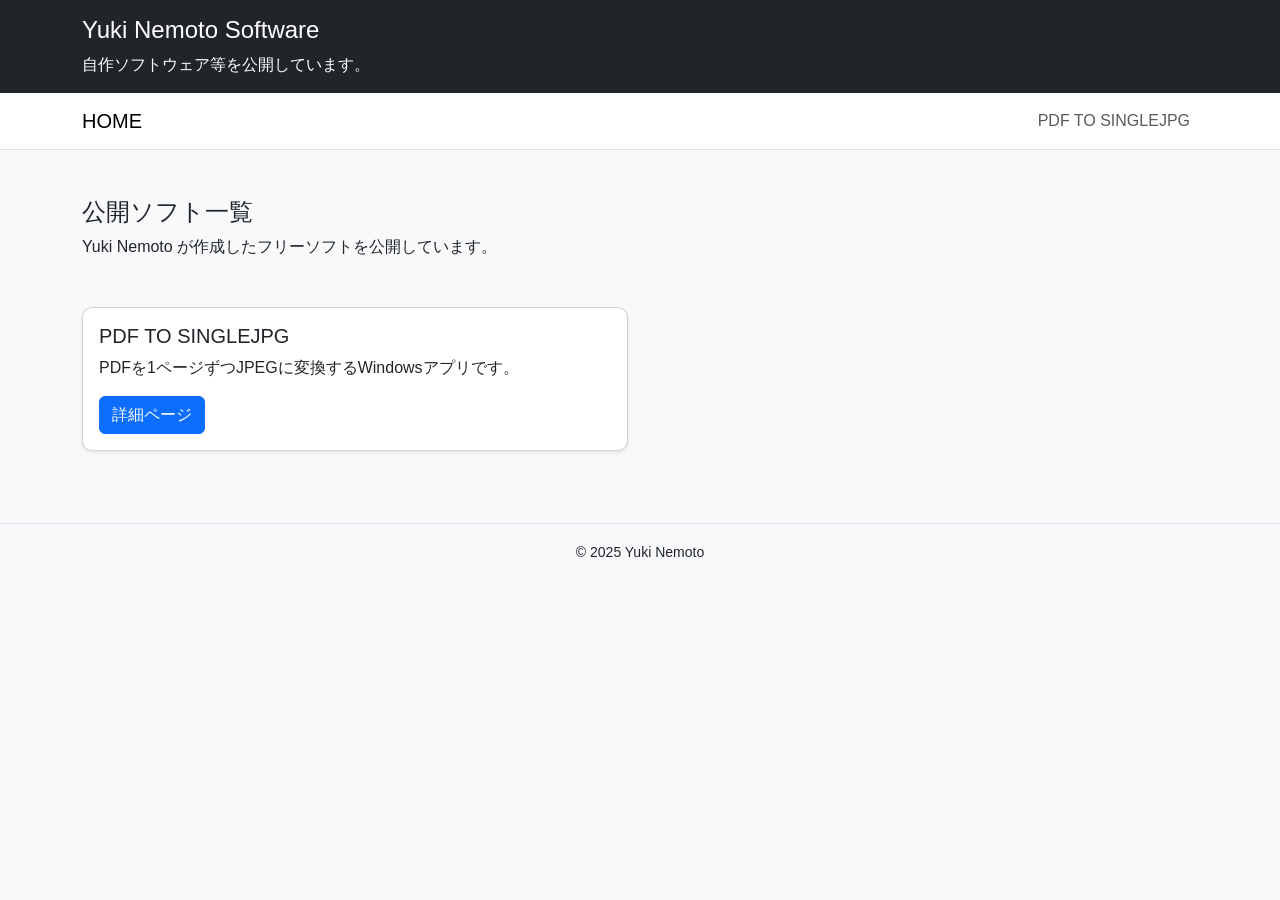
==== commit e9067214: "Add files via upload" ====
--- a/index.html
+++ b/index.html
@@ -1,126 +1,75 @@
 <!DOCTYPE html>
 <html lang="ja">
 <head>
-  <meta charset="UTF-8" />
-  <meta name="viewport" content="width=device-width, initial-scale=1" />
-  <title>PDF TO SINGLEJPG - PDF → JPG 変換アプリ</title>
-  <link href="https://cdn.jsdelivr.net/npm/bootstrap@5.3.3/dist/css/bootstrap.min.css" rel="stylesheet" />
+  <meta charset="UTF-8">
+  <meta name="viewport" content="width=device-width, initial-scale=1">
+  <title>Yuki Nemoto Software</title>
+
+  <link href="https://cdn.jsdelivr.net/npm/bootstrap@5.3.3/dist/css/bootstrap.min.css" rel="stylesheet">
+  <link rel="stylesheet" href="css/style.css">
 </head>
+
 <body class="bg-light">
 
-  <header class="bg-primary text-white text-center py-4">
-    <h1 class="h3">PDF TO SINGLEJPG</h1>
-    <p class="mb-0">PDF → JPG 変換アプリ</p>
-    <small>バージョン1.0.0</small>
-  </header>
+<!-- ヘッダー -->
+<header class="bg-dark text-white">
+  <div class="container py-3">
+    <h1 class="h4">Yuki Nemoto Software</h1>
+    <p class="mb-0">自作ソフトウェア等を公開しています。</p>
+  </div>
+</header>
 
-  <main class="container my-5">
+<!-- ナビ -->
+<nav class="navbar navbar-expand-lg navbar-light bg-white border-bottom">
+  <div class="container">
+    <a class="navbar-brand" href="index.html">HOME</a>
 
-    <!-- 免責事項 -->
-    <section class="mb-5">
-      <h2 class="h5">■ 免責事項（Disclaimer）</h2>
-      <p>本ソフトウェアは「現状のまま（as is）」提供されるものであり、明示・黙示を問わず、商品性、特定目的への適合性、権利非侵害に関する黙示的な保証も含め、いかなる保証も行いません。
-        本ソフトウェアの使用または使用不能から生じるいかなる損害（直接的・間接的、偶発的、特別、結果的損害等を含む）についても、著作権者または著作権者に関係する者は一切の責任を負いません。
-        利用者は自己の責任において本ソフトウェアを使用するものとし、本ソフトウェアの使用によって発生した損害、データ損失、ビジネス中断などについて、著作権者は一切責任を負いません。</p>
-    </section>
+    <div>
+      <ul class="navbar-nav">
+        <li class="nav-item">
+          <a class="nav-link" href="pdf-to-singlejpg.html">PDF TO SINGLEJPG</a>
+        </li>
+      </ul>
+    </div>
+  </div>
+</nav>
 
-    <!-- 概要 -->
-    <section class="mb-5">
-      <h2 class="h5">■ 概要</h2>
-      <p>本アプリは、PDFファイルを1ページずつJPEG画像に変換するWindowsアプリです。<br>
-      FletとPyMuPDFを使用しています。</p>
-    </section>
+<!-- メイン -->
+<main class="container my-5">
 
-    <!-- 対応環境 -->
-    <section class="mb-5">
-      <h2 class="h5">■ 対応環境</h2>
-      <ul>
-        <li>Windows 10 / 11 (64bit)</li>
-        <li>Python不要（単体実行形式）</li>
-      </ul>
-    </section>
+  <section class="mb-5">
+    <h2 class="h4">公開ソフト一覧</h2>
+    <p>Yuki Nemoto が作成したフリーソフトを公開しています。</p>
+  </section>
 
-    <!-- 使い方 -->
-    <section class="mb-5">
-      <h2 class="h5">■ 使い方</h2>
-      <ol>
-        <li>アプリを起動します（PDF_to_JPG.exe をダブルクリック）</li>
-        <li>「PDFを選択」ボタンで変換したいPDFファイルを選びます。<br>
-            ※ PDFファイルは1つのみ選択可能です。fletの仕様上、ドラッグ＆ドロップはできません。</li>
-        </li>
-        <li>「保存先を選択」で出力先フォルダを選びます（省略可：PDFと同じ場所になります）</li>
-        <li>「変換開始」ボタンを押すと、1ページずつJPEGファイルとして保存されます。</li>
-      </ol>
-    </section>
+  <!-- ソフト一覧 -->
+  <div class="row">
 
-    <!-- 出力形式 -->
-    <section class="mb-5">
-      <h2 class="h5">■ 出力形式</h2>
-      <ul>
-        <li>ファイル名：<code>元のファイル名_page_1.jpg</code> のように出力されます</li>
-        <li>解像度：200dpi固定</li>
-      </ul>
-    </section>
+    <div class="col-md-6">
+      <div class="card shadow-sm mb-4">
+        <div class="card-body">
+          <h5 class="card-title">PDF TO SINGLEJPG</h5>
+          <p class="card-text">
+            PDFを1ページずつJPEGに変換するWindowsアプリです。
+          </p>
 
-    <!-- 注意点 -->
-    <section class="mb-5">
-      <h2 class="h5">■ 注意点</h2>
-      <ul>
-        <li>PDFが保護されている場合は変換できないことがあります</li>
-        <li>出力先に既に同名のファイルがあると上書きされます</li>
-      </ul>
-    </section>
+          <a href="pdf-to-singlejpg.html" class="btn btn-primary">
+            詳細ページ
+          </a>
+        </div>
+      </div>
+    </div>
 
-    <!-- 作成者 -->
-    <section class="mb-5">
-      <h2 class="h5">■ 作成者</h2>
-      <p>Yuki Nemoto<br>
-      <a href="https://github.com/yukinemoto1989/website" target="_blank" rel="noopener noreferrer">https://github.com/yukinemoto1989/website</a><br>
-      <a href="mailto:yknm1989@outlook.com">yknm1989@outlook.com</a></p>
-    </section>
+  </div>
 
-    <!-- ライセンス -->
-    <section class="mb-5">
-      <h2 class="h5">■ ライセンス</h2>
-      <p>本アプリはフリーソフトウェアです。商用利用、再配布、改変が自由に可能です。ただし、使用しているライブラリのライセンス条件に従う必要があります。</p>
-    </section>
+</main>
 
-    <!-- ライセンスとソースコード -->
-    <section>
-      <h2 class="h5">■ ライセンスとソースコード</h2>
-      <p>ソースコード公開先：<br>
-      <a href="https://github.com/yukinemoto1989/pdf-to-singlejpg" target="_blank" rel="noopener noreferrer">https://github.com/yukinemoto1989/pdf-to-singlejpg</a></p>
+<!-- フッター -->
+<footer class="bg-light text-center py-3 border-top">
+  <small>&copy; 2025 Yuki Nemoto</small>
+</footer>
 
-      <p>本アプリは以下のオープンソースライブラリを使用しています。</p>
-
-      <ul>
-        <li><strong>Flet</strong><br>
-          ライセンス：Apache License 2.0<br>
-          条件：著作権表示およびライセンス文書の同梱が必要です。</li>
-        <li><strong>PyMuPDF</strong><br>
-          ライセンス：GNU General Public License v3（GPLv3）<br>
-          条件：ソフトウェアの再配布時にはソースコードの公開が必要です。商用利用やクローズドソースでの利用には、別途 PyMuPDF の商用ライセンスが必要です。<br>
-          本アプリは GPLv3 に準拠しており、ソースコード一式を同梱または公開しています。再配布・改変は自由ですが、GPLv3 の条件を遵守してください。</li>
-      </ul>
-    </section>
-
-
-    <!-- ダウンロード -->
-    <section>
-      <h2 class="h5">■ ダウンロード</h2>
-      <p>ダウンロード先：<br>
-      <a href="https://github.com/yukinemoto1989/pdf-to-singlejpg/releases/download/v1.0.0/pdf_to_singlejpg_1.0.0.zip" target="_blank" rel="noopener noreferrer">https://github.com/yukinemoto1989/pdf-to-singlejpg/releases/download/v1.0.0/pdf_to_singlejpg_1.0.0.zip</a></p>
-
-      <p>ファイル名: PDF_to_JPG_v1.0.0.exe <br>SHA-256: 475a049752be807090a30850e4b652965eaec84b3a620d53f5b6ffda109a8f67</p>
-    </section>
-  </main>
-
-  <footer class="bg-light text-center py-3 border-top">
-    <small>&copy; 2025 Yuki Nemoto</small>
-  </footer>
-
-  <script src="https://cdn.jsdelivr.net/npm/bootstrap@5.3.3/dist/js/bootstrap.bundle.min.js"></script>
-
+<script src="https://cdn.jsdelivr.net/npm/bootstrap@5.3.3/dist/js/bootstrap.bundle.min.js"></script>
 
 </body>
-</html>
+</html>
--- a/css/style.css
+++ b/css/style.css
@@ -0,0 +1,11 @@
+body {
+  font-family: "Meiryo", sans-serif;
+}
+
+.card {
+  border-radius: 10px;
+}
+
+header h1 {
+  font-weight: bold;
+}
